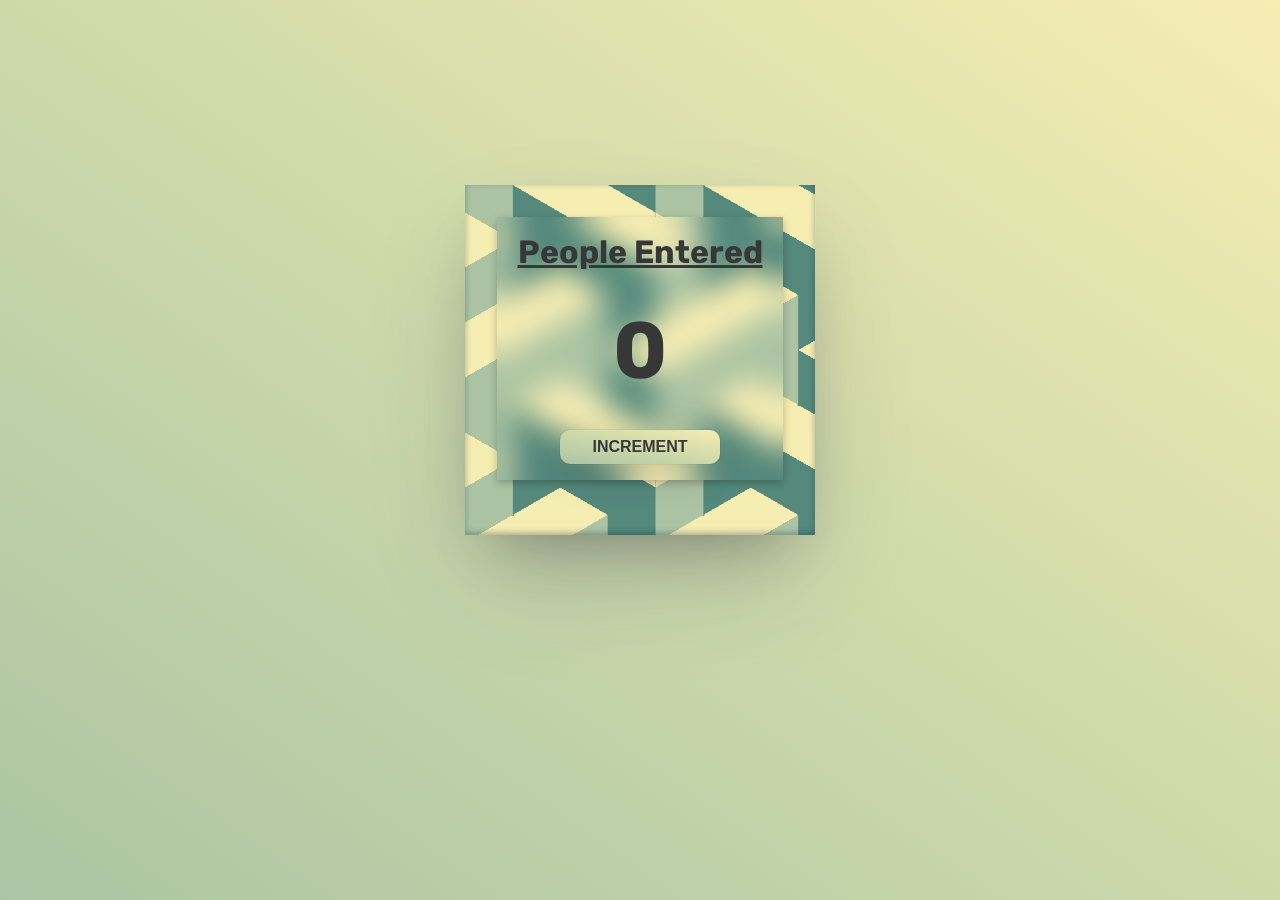
==== Passenger-count-mini-project-js/index.html @ 167b43b6 "passenger project added" ====
<!DOCTYPE html>
<html lang="en">
  <head>
    <meta charset="UTF-8" />
    <meta name="viewport" content="width=device-width, initial-scale=1.0" />
    <link rel="stylesheet" href="./style.css" />
    <title>JavaScript</title>
  </head>
  <body>
    <main>
      <div class="passenger-count-box">
        <h1 class="person">People Entered</h1>
        <h2 id="count">0</h2>
        <button class="increment-btn">INCREMENT</button>
      </div>
    </main>

    <script src="./script.js"></script>
  </body>
</html>
---- Passenger-count-mini-project-js/style.css ----
@import url("https://fonts.googleapis.com/css2?family=Rubik:wght@600&display=swap");

*,
::after,
::before {
  margin: 0;
  padding: 0;
  box-sizing: inherit;
}
html {
  box-sizing: border-box;
}
body {
  width: 100vw;
  height: 100vh;
  background-image: linear-gradient(
    to left bottom,
    #f6edb3,
    #e1e3ae,
    #ced9aa,
    #bccfa7,
    #acc4a3
  );
}

main {
  --s: 220px; /* control the size */
  --c1: #f6edb3;
  --c2: #acc4a3;

  --_l: #0000 calc(25% / 3), var(--c1) 0 25%, #0000 0;
  --_g: conic-gradient(from 120deg at 50% 87.5%, var(--c1) 120deg, #0000 0);
  background: var(--_g), var(--_g) 0 calc(var(--s) / 2),
    conic-gradient(from 180deg at 75%, var(--c2) 60deg, #0000 0),
    conic-gradient(from 60deg at 75% 75%, var(--c1) 0 60deg, #0000 0),
    linear-gradient(150deg, var(--_l)) 0 calc(var(--s) / 2),
    conic-gradient(
      at 25% 25%,
      #0000 50%,
      var(--c2) 0 240deg,
      var(--c1) 0 300deg,
      var(--c2) 0
    ),
    linear-gradient(-150deg, var(--_l)) #55897c /* third color here */;
  background-size: calc(0.866 * var(--s)) var(--s);

  width: 350px;
  height: 350px;
  text-align: center;
  padding: 2rem;
  position: absolute;
  top: 40%;
  left: 50%;
  transform: translate(-50%, -50%);
  font-family: "Rubik", sans-serif;
  box-shadow: rgba(50, 50, 93, 0.25) 0px 50px 100px -20px,
    rgba(0, 0, 0, 0.3) 0px 30px 60px -30px,
    rgba(10, 37, 64, 0.35) 0px -2px 6px 0px inset;
}

.passenger-count-box {
  margin: auto;
  padding: 1rem;
  backdrop-filter: blur(15px);
  color: #383737;
  box-shadow: rgba(0, 0, 0, 0.24) 0px 3px 8px;
}
.person {
  text-decoration: underline;
}
#count {
  font-size: 5rem;
  margin: 2rem;
}
.increment-btn {
  padding: 0.5rem 2rem;
  border-radius: 10px;
  font-size: 1rem;
  font-weight: bold;
  border: none;
  background-image: linear-gradient(
    to left bottom,
    #f6edb3,
    #e1e3ae,
    #ced9aa,
    #bccfa7,
    #acc4a3
  );
  cursor: pointer;
  box-shadow: rgba(0, 0, 0, 0.16) 0px 10px 36px 0px,
    rgba(0, 0, 0, 0.06) 0px 0px 0px 1px;
  color: #383737;
}
.increment-btn:hover {
  box-shadow: rgba(0, 0, 0, 0.25) 0px 54px 55px,
    rgba(0, 0, 0, 0.12) 0px -12px 30px, rgba(0, 0, 0, 0.12) 0px 4px 6px,
    rgba(0, 0, 0, 0.17) 0px 12px 13px, rgba(0, 0, 0, 0.09) 0px -3px 5px;
}
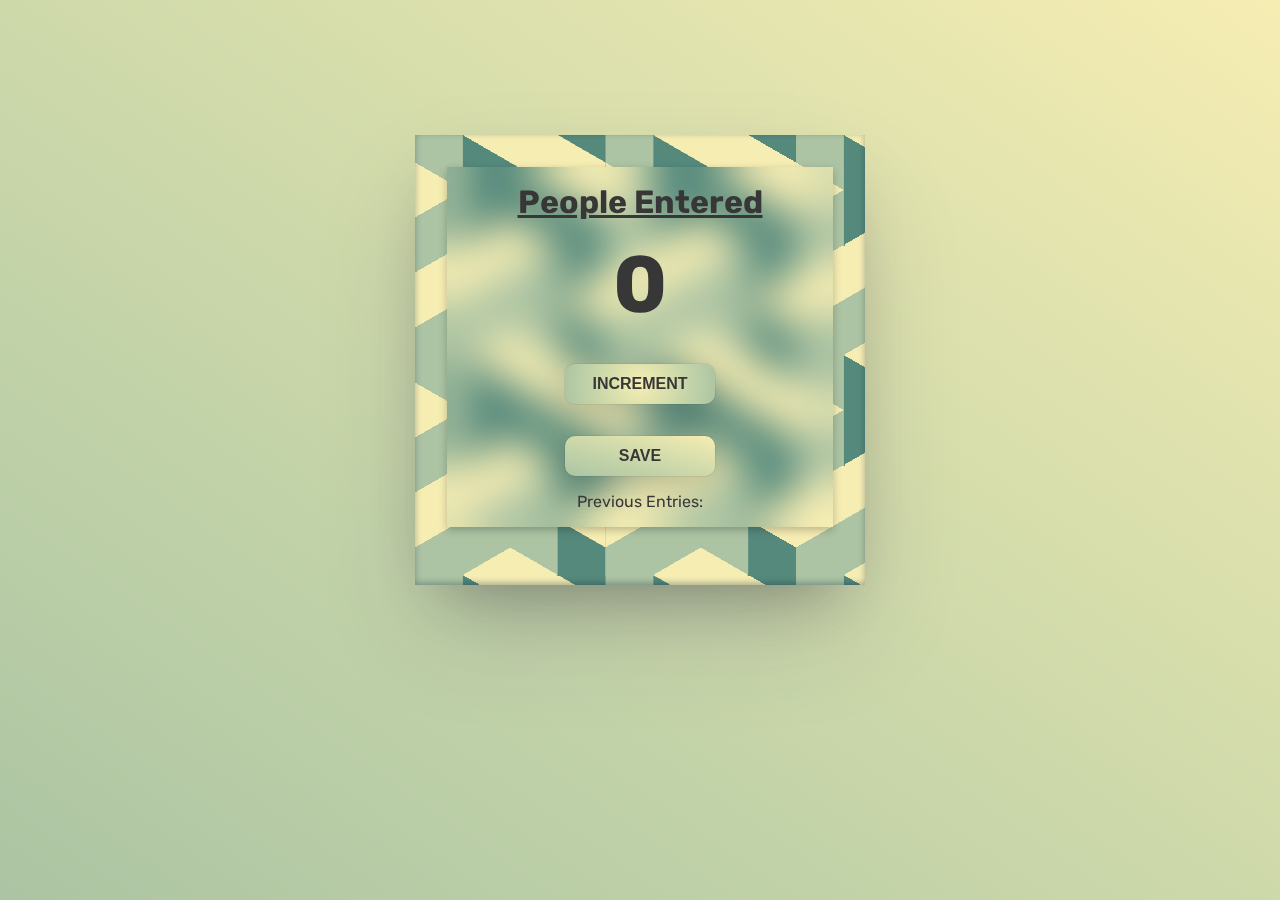
==== commit 5e5c5c69: "project-created" ====
--- a/Passenger-count-mini-project-js/index.html
+++ b/Passenger-count-mini-project-js/index.html
@@ -11,7 +11,9 @@
       <div class="passenger-count-box">
         <h1 class="person">People Entered</h1>
         <h2 id="count">0</h2>
-        <button class="increment-btn">INCREMENT</button>
+        <button class="btn increment-btn">INCREMENT</button>
+        <button class="btn save-btn">SAVE</button>
+        <p class="entries">Previous Entries:</p>
       </div>
     </main>
 
--- a/Passenger-count-mini-project-js/style.css
+++ b/Passenger-count-mini-project-js/style.css
@@ -44,8 +44,8 @@
     linear-gradient(-150deg, var(--_l)) #55897c /* third color here */;
   background-size: calc(0.866 * var(--s)) var(--s);
 
-  width: 350px;
-  height: 350px;
+  width: 450px;
+  height: 450px;
   text-align: center;
   padding: 2rem;
   position: absolute;
@@ -61,7 +61,13 @@
 .passenger-count-box {
   margin: auto;
   padding: 1rem;
-  backdrop-filter: blur(15px);
+  /* background-image: url(./images/sergio-teixeira-DFPN0nbiUSI-unsplash.jpg);
+  background-repeat: no-repeat;
+  background-position: center;
+  background-size: cover;
+  filter: blur(8px);
+  -webkit-filter: blur(8px); */
+  backdrop-filter: blur(20px);
   color: #383737;
   box-shadow: rgba(0, 0, 0, 0.24) 0px 3px 8px;
 }
@@ -70,10 +76,12 @@
 }
 #count {
   font-size: 5rem;
-  margin: 2rem;
+  margin: 1rem;
 }
-.increment-btn {
-  padding: 0.5rem 2rem;
+.btn {
+  width: 150px;
+  height: 40px;
+  margin: 1rem;
   border-radius: 10px;
   font-size: 1rem;
   font-weight: bold;
@@ -91,8 +99,18 @@
     rgba(0, 0, 0, 0.06) 0px 0px 0px 1px;
   color: #383737;
 }
-.increment-btn:hover {
+.btn:hover {
   box-shadow: rgba(0, 0, 0, 0.25) 0px 54px 55px,
     rgba(0, 0, 0, 0.12) 0px -12px 30px, rgba(0, 0, 0, 0.12) 0px 4px 6px,
     rgba(0, 0, 0, 0.17) 0px 12px 13px, rgba(0, 0, 0, 0.09) 0px -3px 5px;
 }
+.increment-btn {
+  background-image: radial-gradient(
+    circle,
+    #f6edb3,
+    #e1e3ae,
+    #ced9aa,
+    #bccfa7,
+    #acc4a3
+  );
+}
